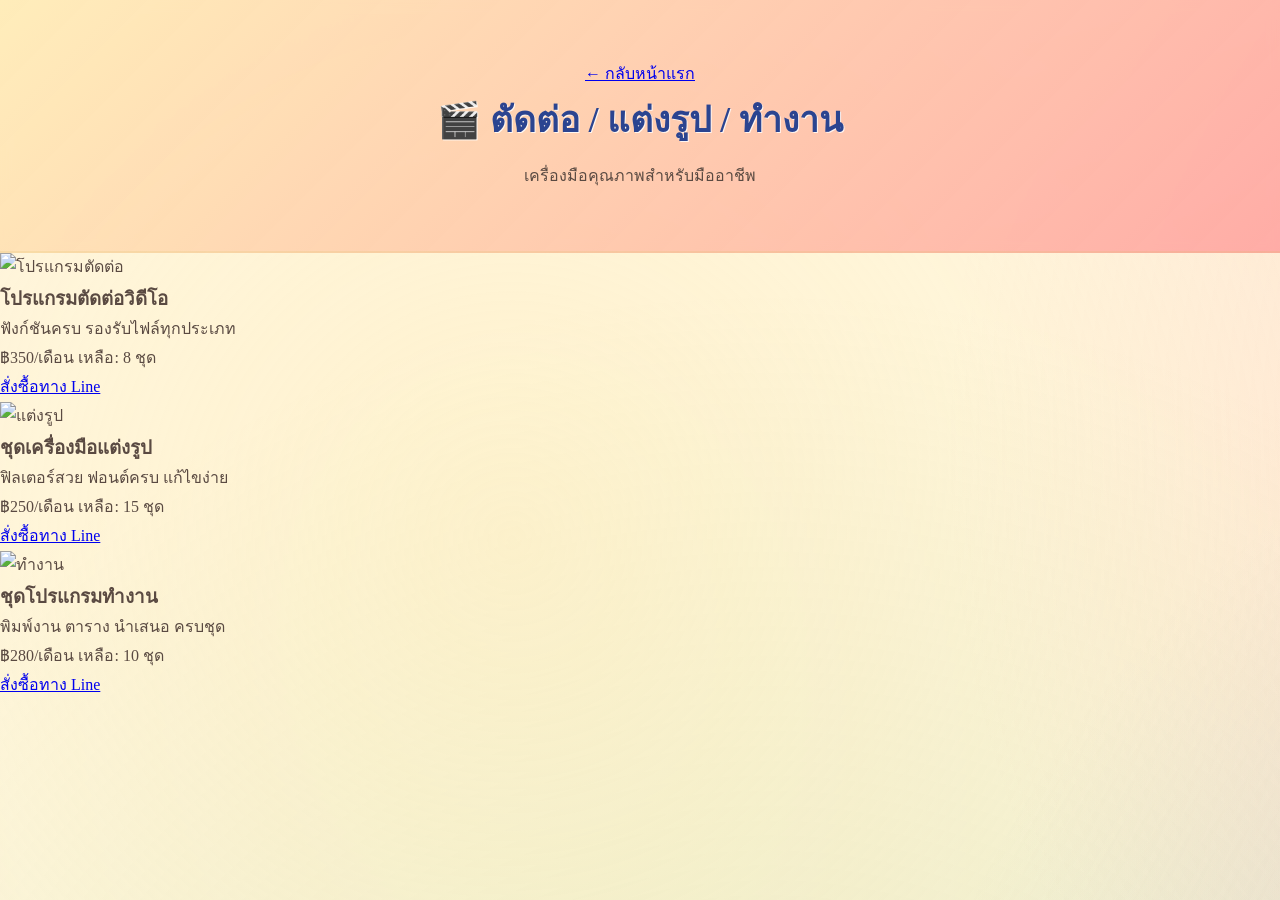
==== edit-design.html @ b1de66a9 "Create edit-design.html" ====
<!DOCTYPE html>
<html lang="th">
<head>
  <meta charset="UTF-8">
  <meta name="viewport" content="width=device-width, initial-scale=1.0">
  <title>ตัดต่อ แต่งรูป ทำงาน - BesttttStore</title>
  
  <link rel="preconnect" href="https://fonts.googleapis.com">
  <link rel="preconnect" href="https://fonts.gstatic.com" crossorigin>
  <link href="https://fonts.googleapis.com/css2?family=Krub:wght@400;600;700&display=swap" rel="stylesheet">
  
  <link rel="stylesheet" href="style.css">
</head>
<body>

  <div class="bg-animation"></div>

  <header class="page-header">
    <a href="index.html" class="back-btn">← กลับหน้าแรก</a>
    <h1>🎬 ตัดต่อ / แต่งรูป / ทำงาน</h1>
    <p>เครื่องมือคุณภาพสำหรับมืออาชีพ</p>
  </header>

  <section class="products">
    <!-- สินค้า 1 -->
    <div class="product-card">
      <img src="edit1.jpg" alt="โปรแกรมตัดต่อ" class="product-img">
      <div class="product-info">
        <h3>โปรแกรมตัดต่อวิดีโอ</h3>
        <p class="desc">ฟังก์ชันครบ รองรับไฟล์ทุกประเภท</p>
        <div class="price-stock">
          <span class="price">฿350/เดือน</span>
          <span class="stock">เหลือ: 8 ชุด</span>
        </div>
        <a href="https://line.me/ti/p/@171gtwgn" target="_blank" class="buy-btn">สั่งซื้อทาง Line</a>
      </div>
    </div>

    <!-- สินค้า 2 -->
    <div class="product-card">
      <img src="edit2.jpg" alt="แต่งรูป" class="product-img">
      <div class="product-info">
        <h3>ชุดเครื่องมือแต่งรูป</h3>
        <p class="desc">ฟิลเตอร์สวย ฟอนต์ครบ แก้ไขง่าย</p>
        <div class="price-stock">
          <span class="price">฿250/เดือน</span>
          <span class="stock">เหลือ: 15 ชุด</span>
        </div>
        <a href="https://line.me/ti/p/@171gtwgn" target="_blank" class="buy-btn">สั่งซื้อทาง Line</a>
      </div>
    </div>

    <!-- สินค้า 3 -->
    <div class="product-card">
      <img src="work1.jpg" alt="ทำงาน" class="product-img">
      <div class="product-info">
        <h3>ชุดโปรแกรมทำงาน</h3>
        <p class="desc">พิมพ์งาน ตาราง นำเสนอ ครบชุด</p>
        <div class="price-stock">
          <span class="price">฿280/เดือน</span>
          <span class="stock">เหลือ: 10 ชุด</span>
        </div>
        <a href="https://line.me/ti/p/@171gtwgn" target="_blank" class="buy-btn">สั่งซื้อทาง Line</a>
      </div>
    </div>
  </section>

</body>
</html>
---- style.css ----
* {
  margin: 0;
  padding: 0;
  box-sizing: border-box;
  font-family: 'Caveat', cursive;
}

body {
  /* พื้นหลังสีเหลืองครีมอ่อนเหมือนในรูป */
  background: #fff9e8;
  color: #5a4a42;
  line-height: 1.8;
  position: relative;
  overflow-x: hidden;
}

/* ===== พื้นหลังเคลื่อนไหว สีตรงจากรูป ===== */
.bg-animation {
  position: fixed;
  top: 0;
  left: 0;
  width: 100%;
  height: 100%;
  z-index: -1;
  background: 
    /* สีเหลืองครีมอ่อน */
    radial-gradient(circle at 20% 30%, rgba(255, 235, 180, 0.5) 0%, transparent 50%),
    /* สีแดงเชอร์รี่อ่อน */
    radial-gradient(circle at 80% 25%, rgba(255, 120, 120, 0.35) 0%, transparent 45%),
    /* สีน้ำเงินกรมท่าอ่อน */
    radial-gradient(circle at 75% 75%, rgba(80, 110, 180, 0.3) 0%, transparent 45%),
    /* สีเขียวอ่อน */
    radial-gradient(circle at 30% 80%, rgba(150, 200, 120, 0.3) 0%, transparent 50%);
  background-size: 200% 200%;
  animation: bgMove 18s ease infinite;
}

@keyframes bgMove {
  0%   { background-position: 0% 0%; }
  50%  { background-position: 100% 100%; }
  100% { background-position: 0% 0%; }
}

/* ===== โลโก้พร้อมเอฟเฟกต์ ===== */
.logo {
  width: 180px;
  height: auto;
  display: block;
  margin: 0 auto 15px;
  transition: transform 0.35s ease, filter 0.35s ease;
  cursor: pointer;
  border-radius: 50%;
}

.logo:hover {
  transform: scale(1.12);
  /* เงาสีเหลืองทองอ่อน เข้ากับรูป */
  filter: drop-shadow(0 6px 14px rgba(210, 160, 60, 0.35));
}

/* ===== ส่วนหัว ===== */
header {
  /* ไล่สีเหลืองครีม-แดงอ่อน */
  background: linear-gradient(135deg, rgba(255, 235, 180, 0.85), rgba(255, 150, 150, 0.75));
  padding: 60px 20px;
  text-align: center;
  backdrop-filter: blur(6px);
  border-bottom: 2px solid rgba(210, 120, 60, 0.15);
}

h1 { 
  font-size: 2.2rem; 
  margin-bottom: 10px;
  /* สีน้ำเงินกรมท่า เหมือนตัวอักษรในรูป */
  color: #2b4490;
  text-shadow: 1px 1px 0 rgba(255,255,255,0.8);
}

h2 {
  /* สีแดงเชอร์รี่ */
  color: #d64040;
  margin-bottom: 20px;
  text-align: center;
}

/* ===== ส่วนบริการ & ติดต่อ ===== */
.services, .contact {
  max-width: 900px;
  margin: 40px auto;
  padding: 0 20px;
}

.card {
  background: rgba(255, 255, 255, 0.9);
  border-radius: 20px;
  padding: 25px;
  margin: 15px 0;
  /* เงาสีเหลืองอ่อน */
  box-shadow: 0 4px 14px rgba(230, 180, 80, 0.18);
  transition: transform 0.3s ease;
  border-left: 4px solid #f2c94c;
}

.card:hover {
  transform: translateY(-5px);
  box-shadow: 0 6px 18px rgba(230, 180, 80, 0.25);
}

.card h3 {
  color: #2b4490;
  margin-bottom: 8px;
}

.contact {
  background: rgba(255, 255, 255, 0.9);
  border-radius: 20px;
  padding: 30px;
  text-align: center;
  border-top: 3px solid #f2c94c;
}

.contact p {
  margin: 8px 0;
  font-size: 1.05rem;
}
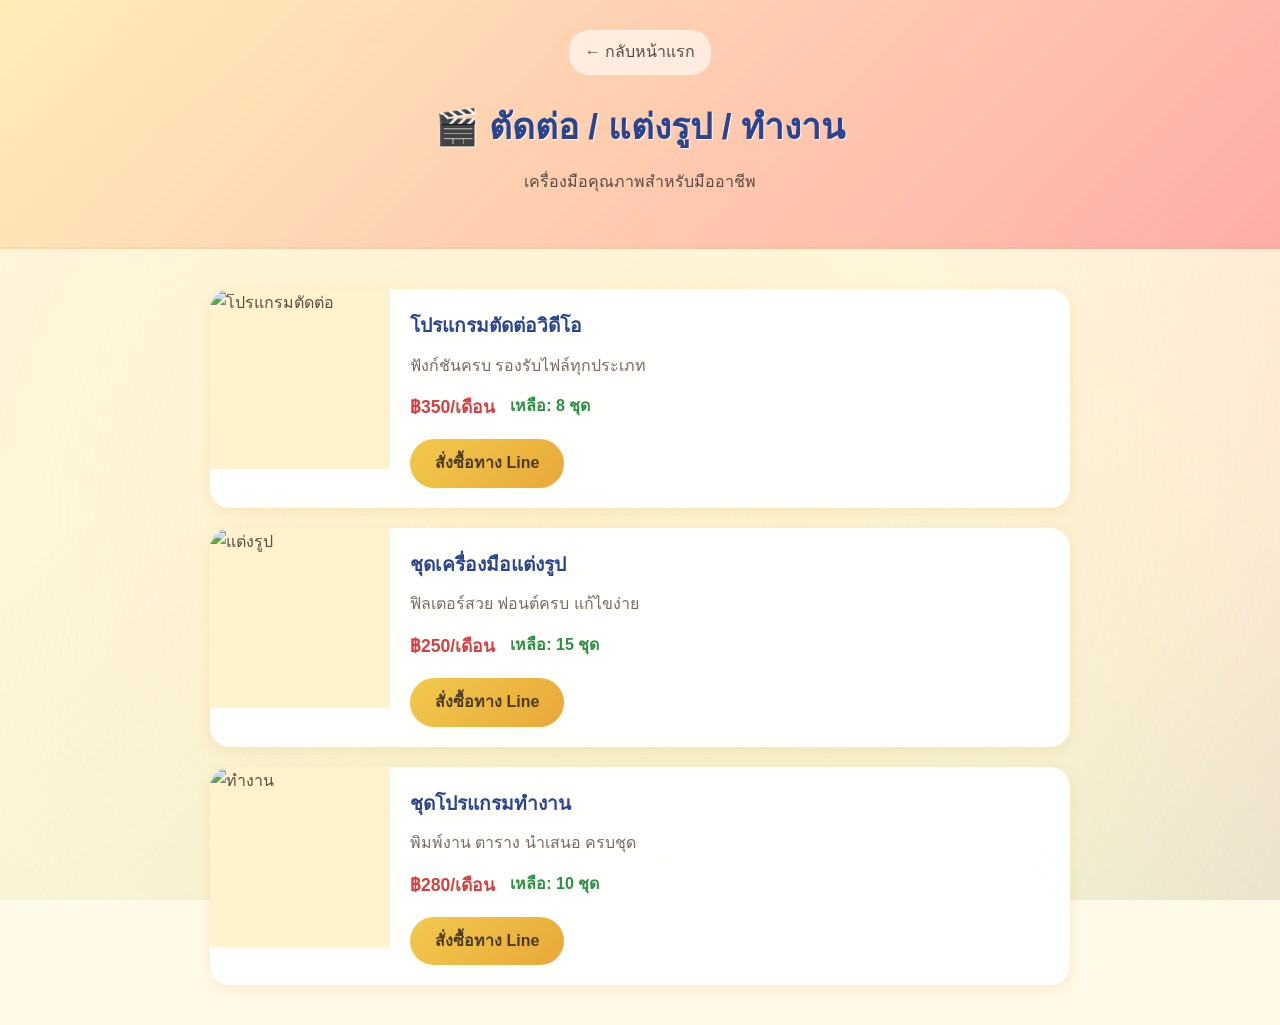
==== commit a2503c1c: "Update edit-design.html" ====
--- a/edit-design.html
+++ b/edit-design.html
@@ -6,8 +6,8 @@
   <title>ตัดต่อ แต่งรูป ทำงาน - BesttttStore</title>
   
   <link rel="preconnect" href="https://fonts.googleapis.com">
-  <link rel="preconnect" href="https://fonts.gstatic.com" crossorigin>
-  <link href="https://fonts.googleapis.com/css2?family=Krub:wght@400;600;700&display=swap" rel="stylesheet">
+<link rel="preconnect" href="https://fonts.gstatic.com" crossorigin>
+<link href="https://fonts.googleapis.com/css2?family=Noto+Sans+Thai:wght@400;500;600;700;800&display=swap" rel="stylesheet">
   
   <link rel="stylesheet" href="style.css">
 </head>
--- a/style.css
+++ b/style.css
@@ -2,11 +2,10 @@
   margin: 0;
   padding: 0;
   box-sizing: border-box;
-  font-family: 'Caveat', cursive;
+  font-family: 'Krub', 'Segoe UI', sans-serif;
 }
 
 body {
-  /* พื้นหลังสีเหลืองครีมอ่อนเหมือนในรูป */
   background: #fff9e8;
   color: #5a4a42;
   line-height: 1.8;
@@ -14,7 +13,7 @@
   overflow-x: hidden;
 }
 
-/* ===== พื้นหลังเคลื่อนไหว สีตรงจากรูป ===== */
+/* ===== พื้นหลังเคลื่อนไหว ===== */
 .bg-animation {
   position: fixed;
   top: 0;
@@ -23,13 +22,9 @@
   height: 100%;
   z-index: -1;
   background: 
-    /* สีเหลืองครีมอ่อน */
     radial-gradient(circle at 20% 30%, rgba(255, 235, 180, 0.5) 0%, transparent 50%),
-    /* สีแดงเชอร์รี่อ่อน */
     radial-gradient(circle at 80% 25%, rgba(255, 120, 120, 0.35) 0%, transparent 45%),
-    /* สีน้ำเงินกรมท่าอ่อน */
     radial-gradient(circle at 75% 75%, rgba(80, 110, 180, 0.3) 0%, transparent 45%),
-    /* สีเขียวอ่อน */
     radial-gradient(circle at 30% 80%, rgba(150, 200, 120, 0.3) 0%, transparent 50%);
   background-size: 200% 200%;
   animation: bgMove 18s ease infinite;
@@ -41,7 +36,13 @@
   100% { background-position: 0% 0%; }
 }
 
-/* ===== โลโก้พร้อมเอฟเฟกต์ ===== */
+/* ===== ลิงก์กันขีดเส้นใต้ ===== */
+a {
+  text-decoration: none;
+  color: inherit;
+}
+
+/* ===== โลโก้ ===== */
 .logo {
   width: 180px;
   height: auto;
@@ -54,54 +55,109 @@
 
 .logo:hover {
   transform: scale(1.12);
-  /* เงาสีเหลืองทองอ่อน เข้ากับรูป */
   filter: drop-shadow(0 6px 14px rgba(210, 160, 60, 0.35));
 }
 
 /* ===== ส่วนหัว ===== */
 header {
-  /* ไล่สีเหลืองครีม-แดงอ่อน */
   background: linear-gradient(135deg, rgba(255, 235, 180, 0.85), rgba(255, 150, 150, 0.75));
-  padding: 60px 20px;
+  padding: 50px 20px;
   text-align: center;
   backdrop-filter: blur(6px);
   border-bottom: 2px solid rgba(210, 120, 60, 0.15);
 }
 
+.page-header {
+  padding: 30px 20px 50px;
+}
+
+.back-btn {
+  display: inline-block;
+  background: rgba(255,255,255,0.6);
+  padding: 8px 16px;
+  border-radius: 20px;
+  margin-bottom: 20px;
+  transition: all 0.3s ease;
+}
+
+.back-btn:hover {
+  background: white;
+  transform: translateX(-3px);
+}
+
 h1 { 
   font-size: 2.2rem; 
   margin-bottom: 10px;
-  /* สีน้ำเงินกรมท่า เหมือนตัวอักษรในรูป */
   color: #2b4490;
   text-shadow: 1px 1px 0 rgba(255,255,255,0.8);
 }
 
-h2 {
-  /* สีแดงเชอร์รี่ */
-  color: #d64040;
-  margin-bottom: 20px;
-  text-align: center;
-}
-
-/* ===== ส่วนบริการ & ติดต่อ ===== */
-.services, .contact {
+.sub-heading {
+  font-size: 1.1rem;
+  color: #d64040;
+  margin-bottom: 8px;
+}
+
+.note-text {
+  max-width: 600px;
+  margin: 0 auto 20px;
+  color: #6b5b52;
+}
+
+/* ===== ปุ่มทั่วไป ===== */
+.btn {
+  display: inline-block;
+  padding: 12px 30px;
+  border-radius: 30px;
+  font-weight: 600;
+  transition: all 0.3s ease;
+  margin: 5px;
+}
+
+.primary-btn {
+  background: linear-gradient(135deg, #f2c94c, #e8a838);
+  color: #4a3a20;
+  box-shadow: 0 4px 10px rgba(242, 201, 76, 0.35);
+}
+
+.primary-btn:hover {
+  transform: translateY(-3px);
+  box-shadow: 0 6px 15px rgba(242, 201, 76, 0.45);
+}
+
+/* ===== ส่วนบริการ ===== */
+.services, .contact, .products {
   max-width: 900px;
   margin: 40px auto;
   padding: 0 20px;
 }
 
+h2 {
+  color: #d64040;
+  margin-bottom: 25px;
+  text-align: center;
+  font-size: 1.7rem;
+}
+
+.card-link {
+  display: block;
+  margin: 15px 0;
+}
+
 .card {
   background: rgba(255, 255, 255, 0.9);
   border-radius: 20px;
   padding: 25px;
-  margin: 15px 0;
-  /* เงาสีเหลืองอ่อน */
   box-shadow: 0 4px 14px rgba(230, 180, 80, 0.18);
-  transition: transform 0.3s ease;
+  transition: all 0.3s ease;
   border-left: 4px solid #f2c94c;
 }
 
-.card:hover {
+.clickable-card {
+  cursor: pointer;
+}
+
+.clickable-card:hover {
   transform: translateY(-5px);
   box-shadow: 0 6px 18px rgba(230, 180, 80, 0.25);
 }
@@ -109,8 +165,90 @@
 .card h3 {
   color: #2b4490;
   margin-bottom: 8px;
-}
-
+  font-size: 1.2rem;
+}
+
+.go-btn {
+  display: inline-block;
+  margin-top: 10px;
+  color: #d64040;
+  font-weight: 600;
+}
+
+/* ===== การ์ดสินค้า ===== */
+.product-card {
+  background: rgba(255, 255, 255, 0.95);
+  border-radius: 20px;
+  overflow: hidden;
+  margin: 20px 0;
+  box-shadow: 0 4px 14px rgba(230, 180, 80, 0.18);
+  display: flex;
+  flex-wrap: wrap;
+  transition: transform 0.3s ease;
+}
+
+.product-card:hover {
+  transform: translateY(-4px);
+}
+
+.product-img {
+  width: 180px;
+  height: 180px;
+  object-fit: cover;
+  background: #fff3cd;
+}
+
+.product-info {
+  flex: 1;
+  min-width: 280px;
+  padding: 20px;
+}
+
+.product-info h3 {
+  color: #2b4490;
+  margin-bottom: 8px;
+  font-size: 1.2rem;
+}
+
+.desc {
+  color: #7a6a60;
+  margin-bottom: 12px;
+}
+
+.price-stock {
+  display: flex;
+  gap: 15px;
+  margin-bottom: 15px;
+  flex-wrap: wrap;
+}
+
+.price {
+  font-weight: 700;
+  color: #d64040;
+  font-size: 1.1rem;
+}
+
+.stock {
+  color: #2b9040;
+  font-weight: 600;
+}
+
+.buy-btn {
+  display: inline-block;
+  background: linear-gradient(135deg, #f2c94c, #e8a838);
+  color: #4a3a20;
+  padding: 10px 25px;
+  border-radius: 25px;
+  font-weight: 600;
+  transition: all 0.3s ease;
+}
+
+.buy-btn:hover {
+  transform: scale(1.05);
+  box-shadow: 0 4px 12px rgba(242, 201, 76, 0.35);
+}
+
+/* ===== ติดต่อเรา ===== */
 .contact {
   background: rgba(255, 255, 255, 0.9);
   border-radius: 20px;
@@ -119,7 +257,40 @@
   border-top: 3px solid #f2c94c;
 }
 
-.contact p {
-  margin: 8px 0;
-  font-size: 1.05rem;
-}
+.contact-buttons {
+  display: flex;
+  justify-content: center;
+  gap: 20px;
+  flex-wrap: wrap;
+  margin-top: 20px;
+}
+
+.contact-btn {
+  display: flex;
+  align-items: center;
+  gap: 12px;
+  padding: 15px 25px;
+  border-radius: 20px;
+  transition: all 0.3s ease;
+  min-width: 220px;
+  text-align: left;
+}
+
+.fb-btn {
+  background: linear-gradient(135deg, #1877f2, #3b88f4);
+  color: white;
+}
+
+.line-btn {
+  background: linear-gradient(135deg, #00c300, #29d929);
+  color: white;
+}
+
+.contact-btn:hover {
+  transform: translateY(-4px);
+  box-shadow: 0 6px 16px rgba(0,0,0,0.15);
+}
+
+.contact-btn .icon {
+  font-size: 1.8rem;
+}
